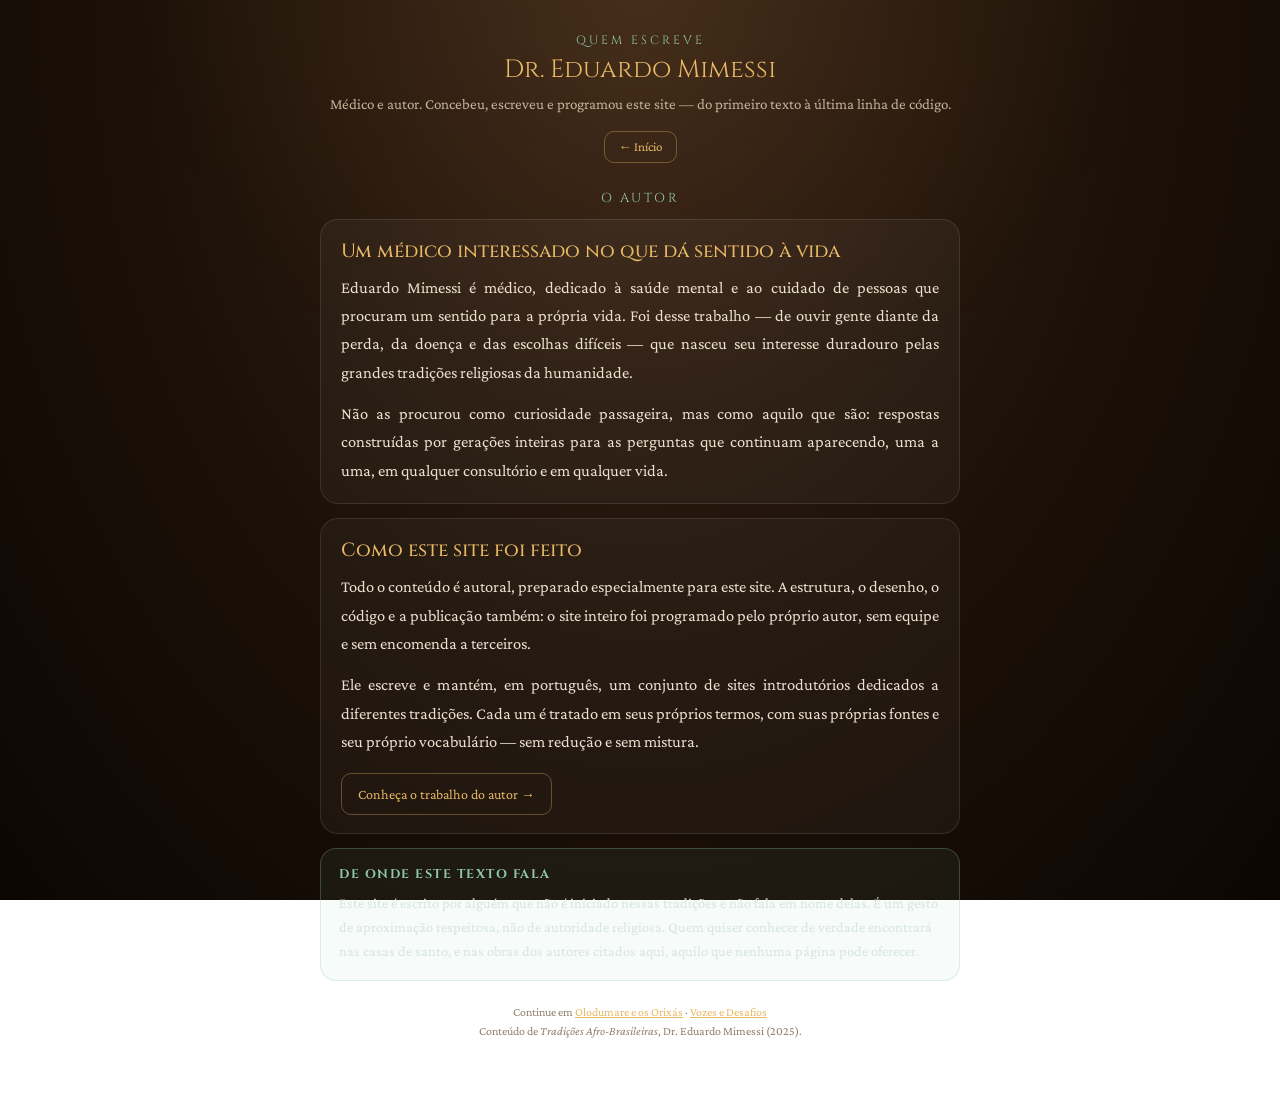
==== docs/autor.html @ 8ab9090b "Acrescenta a página "Sobre o autor" Cria autor.html, no mesmo padrão visual das demais páginas, com " ====
<!doctype html>
<html lang="pt-BR">
<head>
  <meta charset="UTF-8" />
  <meta name="viewport" content="width=device-width, initial-scale=1.0, viewport-fit=cover" />
  <title>Sobre o Autor — Luz e Axé</title>
  <meta name="description" content="Quem escreve e mantém o Luz e Axé: Dr. Eduardo Mimessi, médico e autor, responsável pela concepção, redação e programação do site." />
  <meta name="theme-color" content="#1c1108" />
  <link rel="manifest" href="manifest.webmanifest" />
  <link rel="apple-touch-icon" href="apple-touch-icon.png" />
  <link rel="preconnect" href="https://fonts.googleapis.com" />
  <link rel="preconnect" href="https://fonts.gstatic.com" crossorigin />
  <link href="https://fonts.googleapis.com/css2?family=Cinzel:wght@500;700&family=Crimson+Pro:ital,wght@0,400;0,600;1,400&display=swap" rel="stylesheet" />
  <style>
    * { margin:0; padding:0; box-sizing:border-box; }
    html,body { min-height:100%; }
    body { min-height:100vh; padding:32px 20px 56px; font-family:"Crimson Pro",Georgia,serif; color:#f0e6d8;
      background:radial-gradient(ellipse at 50% 0%, #3a2416 0%, #1c1108 55%, #0c0602 100%); background-attachment:fixed; }
    .rays { position:fixed; inset:0; pointer-events:none; z-index:0; opacity:.5;
      background:radial-gradient(circle at 50% -10%, rgba(232,184,102,.16), transparent 45%); }
    .wrap { position:relative; z-index:1; width:100%; max-width:640px; margin:0 auto; }
    header { text-align:center; margin-bottom:24px; }
    .kicker { font-family:"Cinzel",serif; font-size:12px; letter-spacing:3px; text-transform:uppercase; color:#8fc9a8; }
    .h1 { font-family:"Cinzel",serif; font-size:25px; color:#e8b866; margin-top:6px; line-height:1.25; }
    .lead { font-size:15px; color:#c3b39a; margin-top:8px; line-height:1.55; }
    .backlink { display:inline-block; margin-top:14px; font-size:13px; color:#e8b866; text-decoration:none;
      border:1px solid rgba(232,184,102,.35); padding:7px 14px; border-radius:10px; }
    .backlink:hover { background:rgba(232,184,102,.12); }
    .secao { font-family:"Cinzel",serif; font-size:13px; letter-spacing:2.5px; text-transform:uppercase; color:#8fc9a8;
      margin:26px 0 12px; text-align:center; }
    .bloco { background:rgba(255,255,255,.04); border:1px solid rgba(255,255,255,.10); border-radius:18px;
      padding:18px 20px; margin-bottom:14px; }
    .bloco h2 { font-family:"Cinzel",serif; font-size:19px; color:#e8b866; font-weight:500; margin-bottom:10px; }
    .bloco p { font-size:16.5px; line-height:1.72; color:#ece1cf; margin-bottom:13px; text-align:justify; }
    .bloco p:last-child { margin-bottom:0; }
    .bloco em { color:#e8c98a; }
    .bloco strong { color:#e8c98a; font-weight:600; }
    .nota { background:rgba(143,201,168,.07); border:1px solid rgba(143,201,168,.28); border-radius:16px;
      padding:16px 18px; margin-bottom:20px; font-size:14.5px; line-height:1.65; color:#d6e6dc; }
    .nota b { color:#8fc9a8; font-family:"Cinzel",serif; font-size:12.5px; letter-spacing:1.5px; text-transform:uppercase; display:block; margin-bottom:6px; }
    .site { display:inline-block; margin-top:4px; font-size:14px; color:#e8b866; text-decoration:none;
      border:1px solid rgba(232,184,102,.35); padding:8px 16px; border-radius:10px; }
    .site:hover { background:rgba(232,184,102,.12); }
    .foot { text-align:center; margin-top:22px; font-size:12px; color:#8f7f68; line-height:1.6; }
    .foot a { color:#e8b866; }
  </style>
</head>
<body>
  <div class="rays"></div>
  <div class="wrap">
    <header>
      <div class="kicker">Quem escreve</div>
      <div class="h1">Dr. Eduardo Mimessi</div>
      <p class="lead">Médico e autor. Concebeu, escreveu e programou este site — do primeiro texto à última linha de código.</p>
      <a class="backlink" href="index.html">← Início</a>
    </header>

    <div class="secao">O autor</div>

    <div class="bloco">
      <h2>Um médico interessado no que dá sentido à vida</h2>
      <p>Eduardo Mimessi é médico, dedicado à saúde mental e ao cuidado de pessoas que procuram um sentido para a própria vida. Foi desse trabalho — de ouvir gente diante da perda, da doença e das escolhas difíceis — que nasceu seu interesse duradouro pelas grandes tradições religiosas da humanidade.</p>
      <p>Não as procurou como curiosidade passageira, mas como aquilo que são: respostas construídas por gerações inteiras para as perguntas que continuam aparecendo, uma a uma, em qualquer consultório e em qualquer vida.</p>
    </div>

    <div class="bloco">
      <h2>Como este site foi feito</h2>
      <p>Todo o conteúdo é autoral, preparado especialmente para este site. A estrutura, o desenho, o código e a publicação também: o site inteiro foi programado pelo próprio autor, sem equipe e sem encomenda a terceiros.</p>
      <p>Ele escreve e mantém, em português, um conjunto de sites introdutórios dedicados a diferentes tradições. Cada um é tratado em seus próprios termos, com suas próprias fontes e seu próprio vocabulário — sem redução e sem mistura.</p>
      <p><a class="site" href="https://clinicamimessi.com.br" target="_blank" rel="noopener noreferrer">Conheça o trabalho do autor →</a></p>
    </div>

    <div class="nota">
      <b>De onde este texto fala</b>
      Este site é escrito por alguém que não é iniciado nessas tradições e não fala em nome delas. É um gesto de aproximação respeitosa, não de autoridade religiosa. Quem quiser conhecer de verdade encontrará nas casas de santo, e nas obras dos autores citados aqui, aquilo que nenhuma página pode oferecer.
    </div>

    <p class="foot">
      Continue em <a href="orixas.html">Olodumare e os Orixás</a> · <a href="vozes.html">Vozes e Desafios</a><br>
      Conteúdo de <em>Tradições Afro-Brasileiras</em>, Dr. Eduardo Mimessi (2025).
    </p>
  </div>
  <script>if("serviceWorker" in navigator){window.addEventListener("load",()=>navigator.serviceWorker.register("sw.js").catch(()=>{}))}</script>
</body>
</html>
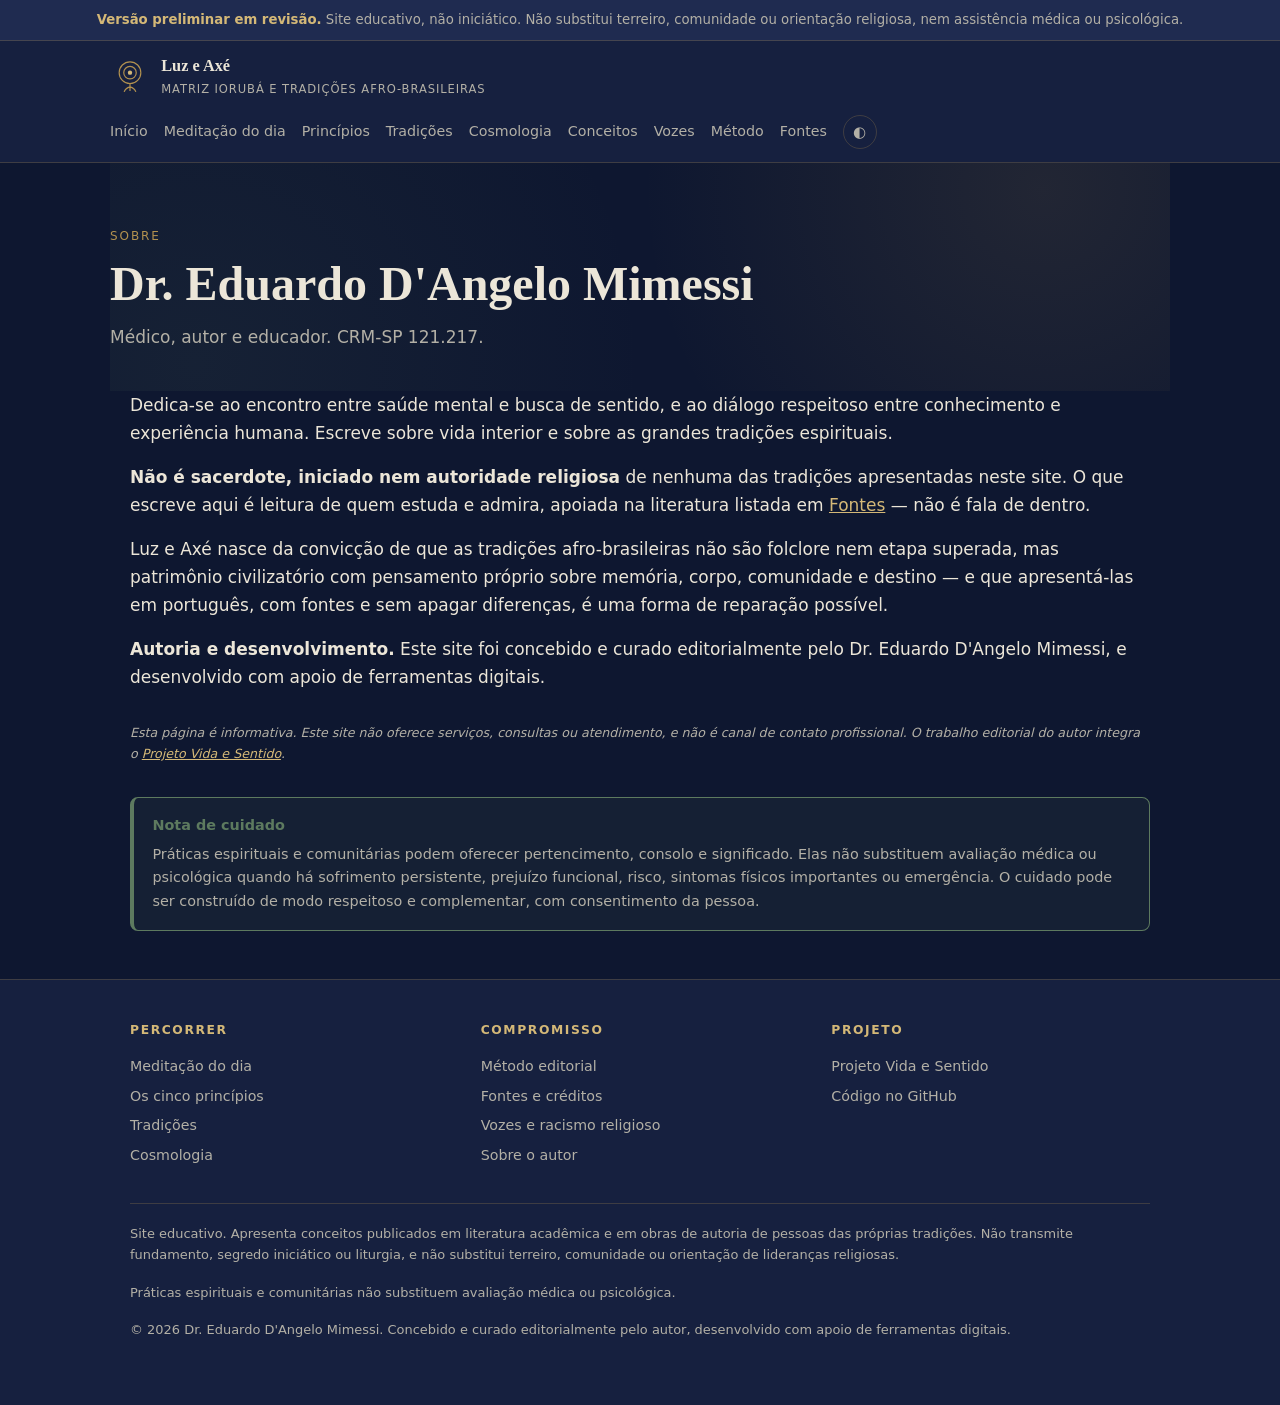
==== commit c0150d69: "Reorganiza docs/autor.html" ====
--- a/docs/autor.html
+++ b/docs/autor.html
@@ -1,85 +1,107 @@
 <!doctype html>
-<html lang="pt-BR">
+<html lang="pt-BR" data-tema="escuro">
 <head>
-  <meta charset="UTF-8" />
-  <meta name="viewport" content="width=device-width, initial-scale=1.0, viewport-fit=cover" />
-  <title>Sobre o Autor — Luz e Axé</title>
-  <meta name="description" content="Quem escreve e mantém o Luz e Axé: Dr. Eduardo Mimessi, médico e autor, responsável pela concepção, redação e programação do site." />
-  <meta name="theme-color" content="#1c1108" />
-  <link rel="manifest" href="manifest.webmanifest" />
-  <link rel="apple-touch-icon" href="apple-touch-icon.png" />
-  <link rel="preconnect" href="https://fonts.googleapis.com" />
-  <link rel="preconnect" href="https://fonts.gstatic.com" crossorigin />
-  <link href="https://fonts.googleapis.com/css2?family=Cinzel:wght@500;700&family=Crimson+Pro:ital,wght@0,400;0,600;1,400&display=swap" rel="stylesheet" />
-  <style>
-    * { margin:0; padding:0; box-sizing:border-box; }
-    html,body { min-height:100%; }
-    body { min-height:100vh; padding:32px 20px 56px; font-family:"Crimson Pro",Georgia,serif; color:#f0e6d8;
-      background:radial-gradient(ellipse at 50% 0%, #3a2416 0%, #1c1108 55%, #0c0602 100%); background-attachment:fixed; }
-    .rays { position:fixed; inset:0; pointer-events:none; z-index:0; opacity:.5;
-      background:radial-gradient(circle at 50% -10%, rgba(232,184,102,.16), transparent 45%); }
-    .wrap { position:relative; z-index:1; width:100%; max-width:640px; margin:0 auto; }
-    header { text-align:center; margin-bottom:24px; }
-    .kicker { font-family:"Cinzel",serif; font-size:12px; letter-spacing:3px; text-transform:uppercase; color:#8fc9a8; }
-    .h1 { font-family:"Cinzel",serif; font-size:25px; color:#e8b866; margin-top:6px; line-height:1.25; }
-    .lead { font-size:15px; color:#c3b39a; margin-top:8px; line-height:1.55; }
-    .backlink { display:inline-block; margin-top:14px; font-size:13px; color:#e8b866; text-decoration:none;
-      border:1px solid rgba(232,184,102,.35); padding:7px 14px; border-radius:10px; }
-    .backlink:hover { background:rgba(232,184,102,.12); }
-    .secao { font-family:"Cinzel",serif; font-size:13px; letter-spacing:2.5px; text-transform:uppercase; color:#8fc9a8;
-      margin:26px 0 12px; text-align:center; }
-    .bloco { background:rgba(255,255,255,.04); border:1px solid rgba(255,255,255,.10); border-radius:18px;
-      padding:18px 20px; margin-bottom:14px; }
-    .bloco h2 { font-family:"Cinzel",serif; font-size:19px; color:#e8b866; font-weight:500; margin-bottom:10px; }
-    .bloco p { font-size:16.5px; line-height:1.72; color:#ece1cf; margin-bottom:13px; text-align:justify; }
-    .bloco p:last-child { margin-bottom:0; }
-    .bloco em { color:#e8c98a; }
-    .bloco strong { color:#e8c98a; font-weight:600; }
-    .nota { background:rgba(143,201,168,.07); border:1px solid rgba(143,201,168,.28); border-radius:16px;
-      padding:16px 18px; margin-bottom:20px; font-size:14.5px; line-height:1.65; color:#d6e6dc; }
-    .nota b { color:#8fc9a8; font-family:"Cinzel",serif; font-size:12.5px; letter-spacing:1.5px; text-transform:uppercase; display:block; margin-bottom:6px; }
-    .site { display:inline-block; margin-top:4px; font-size:14px; color:#e8b866; text-decoration:none;
-      border:1px solid rgba(232,184,102,.35); padding:8px 16px; border-radius:10px; }
-    .site:hover { background:rgba(232,184,102,.12); }
-    .foot { text-align:center; margin-top:22px; font-size:12px; color:#8f7f68; line-height:1.6; }
-    .foot a { color:#e8b866; }
-  </style>
+<meta charset="utf-8">
+<meta name="viewport" content="width=device-width, initial-scale=1, viewport-fit=cover">
+<title>Sobre o autor — Luz e Axé</title>
+<meta name="description" content="Dr. Eduardo D'Angelo Mimessi, médico, autor e educador. Quem escreve este site e em que condição.">
+<meta name="author" content="Dr. Eduardo D'Angelo Mimessi">
+<meta name="theme-color" content="#0e1730">
+<link rel="canonical" href="https://luzeaxe.com.br/autor.html">
+<meta property="og:type" content="website">
+<meta property="og:locale" content="pt_BR">
+<meta property="og:site_name" content="Luz e Axé">
+<meta property="og:title" content="Sobre o autor — Luz e Axé">
+<meta property="og:description" content="Dr. Eduardo D'Angelo Mimessi, médico, autor e educador. Quem escreve este site e em que condição.">
+<link rel="manifest" href="manifest.webmanifest">
+<link rel="stylesheet" href="assets/css/site.css">
 </head>
 <body>
-  <div class="rays"></div>
-  <div class="wrap">
-    <header>
-      <div class="kicker">Quem escreve</div>
-      <div class="h1">Dr. Eduardo Mimessi</div>
-      <p class="lead">Médico e autor. Concebeu, escreveu e programou este site — do primeiro texto à última linha de código.</p>
-      <a class="backlink" href="index.html">← Início</a>
-    </header>
+<a class="pular" href="#conteudo">Ir para o conteúdo</a>
 
-    <div class="secao">O autor</div>
+<div class="tarja">
+  <strong>Versão preliminar em revisão.</strong> Site educativo, não iniciático. Não substitui terreiro, comunidade ou orientação religiosa, nem assistência médica ou psicológica.
+</div>
 
-    <div class="bloco">
-      <h2>Um médico interessado no que dá sentido à vida</h2>
-      <p>Eduardo Mimessi é médico, dedicado à saúde mental e ao cuidado de pessoas que procuram um sentido para a própria vida. Foi desse trabalho — de ouvir gente diante da perda, da doença e das escolhas difíceis — que nasceu seu interesse duradouro pelas grandes tradições religiosas da humanidade.</p>
-      <p>Não as procurou como curiosidade passageira, mas como aquilo que são: respostas construídas por gerações inteiras para as perguntas que continuam aparecendo, uma a uma, em qualquer consultório e em qualquer vida.</p>
+<header class="topo">
+  <div class="envolt topo-linha">
+    <a class="marca" href="index.html">
+      <svg class="selo-marca" viewBox="0 0 48 48" aria-hidden="true" focusable="false">
+  <circle cx="24" cy="20" r="13"/><circle cx="24" cy="20" r="7.5"/>
+  <circle class="nucleo" cx="24" cy="20" r="2.6"/>
+  <path d="M24 33 V42 M24 37 C20 38 18 40 17 43 M24 37 C28 38 30 40 31 43"/>
+</svg>
+      <span><b>Luz e Axé</b><span>Matriz iorubá e tradições afro-brasileiras</span></span>
+    </a>
+    <nav class="menu" aria-label="Principal">
+        <a href="index.html">Início</a>
+        <a href="devocional.html">Meditação do dia</a>
+        <a href="principios.html">Princípios</a>
+        <a href="tradicoes.html">Tradições</a>
+        <a href="orixas.html">Cosmologia</a>
+        <a href="conceitos.html">Conceitos</a>
+        <a href="vozes.html">Vozes</a>
+        <a href="metodo-editorial.html">Método</a>
+        <a href="fontes.html">Fontes</a>
+      <button class="tema" type="button" aria-label="Alternar tema">◐</button>
+    </nav>
+  </div>
+</header>
+
+<main id="conteudo">
+
+  <div class="envolt hero" style="padding-bottom:1.5rem">
+    <span class="olho">Sobre</span>
+    <h1>Dr. Eduardo D'Angelo Mimessi</h1>
+    <p class="sub">Médico, autor e educador. CRM-SP 121.217.</p>
+  </div>
+  <section class="envolt" style="border-top:0;padding-top:0">
+    <p>Dedica-se ao encontro entre saúde mental e busca de sentido, e ao diálogo respeitoso entre conhecimento e experiência humana. Escreve sobre vida interior e sobre as grandes tradições espirituais.</p>
+    <p><strong>Não é sacerdote, iniciado nem autoridade religiosa</strong> de nenhuma das tradições apresentadas neste site. O que escreve aqui é leitura de quem estuda e admira, apoiada na literatura listada em <a href="fontes.html">Fontes</a> — não é fala de dentro.</p>
+    <p>Luz e Axé nasce da convicção de que as tradições afro-brasileiras não são folclore nem etapa superada, mas patrimônio civilizatório com pensamento próprio sobre memória, corpo, comunidade e destino — e que apresentá-las em português, com fontes e sem apagar diferenças, é uma forma de reparação possível.</p>
+    <p><strong>Autoria e desenvolvimento.</strong> Este site foi concebido e curado editorialmente pelo Dr. Eduardo D'Angelo Mimessi, e desenvolvido com apoio de ferramentas digitais.</p>
+    <p class="origem" style="margin-top:2rem">Esta página é informativa. Este site não oferece serviços, consultas ou atendimento, e não é canal de contato profissional. O trabalho editorial do autor integra o <a href="https://vidaesentido.com.br" rel="noopener">Projeto Vida e Sentido</a>.</p>
+  </section>
+
+  <div class="envolt" style="padding-bottom:3rem">
+    <div class="nota-cuidado">
+      <strong>Nota de cuidado</strong>
+      <p>Práticas espirituais e comunitárias podem oferecer pertencimento, consolo e significado. Elas não substituem avaliação médica ou psicológica quando há sofrimento persistente, prejuízo funcional, risco, sintomas físicos importantes ou emergência. O cuidado pode ser construído de modo respeitoso e complementar, com consentimento da pessoa.</p>
     </div>
+  </div>
+</main>
 
-    <div class="bloco">
-      <h2>Como este site foi feito</h2>
-      <p>Todo o conteúdo é autoral, preparado especialmente para este site. A estrutura, o desenho, o código e a publicação também: o site inteiro foi programado pelo próprio autor, sem equipe e sem encomenda a terceiros.</p>
-      <p>Ele escreve e mantém, em português, um conjunto de sites introdutórios dedicados a diferentes tradições. Cada um é tratado em seus próprios termos, com suas próprias fontes e seu próprio vocabulário — sem redução e sem mistura.</p>
-      <p><a class="site" href="https://clinicamimessi.com.br" target="_blank" rel="noopener noreferrer">Conheça o trabalho do autor →</a></p>
+<footer class="rodape">
+  <div class="envolt">
+    <div class="rodape-grade">
+      <div>
+        <h4>Percorrer</h4>
+        <a href="devocional.html">Meditação do dia</a>
+        <a href="principios.html">Os cinco princípios</a>
+        <a href="tradicoes.html">Tradições</a>
+        <a href="orixas.html">Cosmologia</a>
+      </div>
+      <div>
+        <h4>Compromisso</h4>
+        <a href="metodo-editorial.html">Método editorial</a>
+        <a href="fontes.html">Fontes e créditos</a>
+        <a href="vozes.html">Vozes e racismo religioso</a>
+        <a href="autor.html">Sobre o autor</a>
+      </div>
+      <div>
+        <h4>Projeto</h4>
+        <a href="https://vidaesentido.com.br" rel="noopener">Projeto Vida e Sentido</a>
+        <a href="https://github.com/edumimessi/luzeaxe" rel="noopener">Código no GitHub</a>
+      </div>
     </div>
+    <div class="legal">
+      <p>Site educativo. Apresenta conceitos publicados em literatura acadêmica e em obras de autoria de pessoas das próprias tradições. Não transmite fundamento, segredo iniciático ou liturgia, e não substitui terreiro, comunidade ou orientação de lideranças religiosas.</p>
+      <p>Práticas espirituais e comunitárias não substituem avaliação médica ou psicológica.</p>
+      <p>© <span id="ano">2026</span> Dr. Eduardo D'Angelo Mimessi. Concebido e curado editorialmente pelo autor, desenvolvido com apoio de ferramentas digitais.</p>
+    </div>
+  </div>
+</footer>
+<script src="assets/js/app.js"></script>
 
-    <div class="nota">
-      <b>De onde este texto fala</b>
-      Este site é escrito por alguém que não é iniciado nessas tradições e não fala em nome delas. É um gesto de aproximação respeitosa, não de autoridade religiosa. Quem quiser conhecer de verdade encontrará nas casas de santo, e nas obras dos autores citados aqui, aquilo que nenhuma página pode oferecer.
-    </div>
-
-    <p class="foot">
-      Continue em <a href="orixas.html">Olodumare e os Orixás</a> · <a href="vozes.html">Vozes e Desafios</a><br>
-      Conteúdo de <em>Tradições Afro-Brasileiras</em>, Dr. Eduardo Mimessi (2025).
-    </p>
-  </div>
-  <script>if("serviceWorker" in navigator){window.addEventListener("load",()=>navigator.serviceWorker.register("sw.js").catch(()=>{}))}</script>
 </body>
 </html>
--- a/docs/assets/css/site.css
+++ b/docs/assets/css/site.css
@@ -0,0 +1,232 @@
+/* Luz e Axé — identidade visual "Raízes de Luz"
+ *
+ * Base índigo/azul profundo, dourado envelhecido, marfim para leitura e verde
+ * discreto como cor de vida. Linguagem abstrata: círculos, raízes e caminhos.
+ *
+ * Deliberadamente ausentes: fontes decorativas ditas "tribais", colagens
+ * genericamente africanas, símbolos sagrados usados como ornamento e qualquer
+ * representação de rituais ou de orixás.
+ */
+
+:root {
+  --indigo: #0e1730;
+  --indigo-2: #16203f;
+  --indigo-3: #1f2b50;
+  --ouro: #b2914f;
+  --ouro-claro: #d4b877;
+  --marfim: #f4efe3;
+  --verde: #5d7a5f;
+  --texto: #ece6d8;
+  --texto-suave: #b3b0a6;
+  --borda: rgba(178, 145, 79, 0.26);
+  --max: 1060px;
+  --serif: Georgia, 'Times New Roman', serif;
+  --sans: system-ui, -apple-system, 'Segoe UI', Roboto, Helvetica, Arial, sans-serif;
+}
+
+[data-tema='claro'] {
+  --indigo: #f4efe3;
+  --indigo-2: #ece5d5;
+  --indigo-3: #e0d7c3;
+  --texto: #101a33;
+  --texto-suave: #4a5266;
+  --ouro: #7e6224;
+  --ouro-claro: #96762f;
+  --borda: rgba(30, 44, 80, 0.2);
+}
+
+* { box-sizing: border-box; }
+html { scroll-behavior: smooth; }
+
+body {
+  margin: 0;
+  background: var(--indigo);
+  color: var(--texto);
+  font-family: var(--sans);
+  font-size: 17px;
+  line-height: 1.65;
+  -webkit-text-size-adjust: 100%;
+}
+
+.pular { position: absolute; left: -9999px; }
+.pular:focus {
+  left: 1rem; top: 1rem; z-index: 99;
+  background: var(--ouro); color: var(--indigo);
+  padding: .6rem 1rem; border-radius: 6px;
+}
+
+.envolt { max-width: var(--max); margin: 0 auto; padding: 0 1.25rem; }
+
+/* ---------- marca: círculo com raiz, abstrato ---------- */
+
+.selo-marca { width: 40px; height: 40px; flex: none; display: block; }
+.selo-marca circle, .selo-marca path { fill: none; stroke: var(--ouro); stroke-width: 1.4; }
+.selo-marca .nucleo { fill: var(--ouro-claro); stroke: none; }
+
+/* ---------- cabeçalho ---------- */
+
+header.topo {
+  border-bottom: 1px solid var(--borda);
+  background: var(--indigo-2);
+  position: sticky; top: 0; z-index: 20;
+}
+.topo-linha {
+  display: flex; align-items: center; gap: 1rem;
+  justify-content: space-between; padding: .8rem 0; flex-wrap: wrap;
+}
+.marca { display: flex; align-items: center; gap: .7rem; text-decoration: none; color: inherit; }
+.marca b { display: block; font-size: 1.02rem; font-family: var(--serif); }
+.marca span span { display: block; font-size: .72rem; color: var(--texto-suave); letter-spacing: .08em; text-transform: uppercase; }
+
+nav.menu { display: flex; gap: 1rem; flex-wrap: wrap; align-items: center; }
+nav.menu a {
+  color: var(--texto-suave); text-decoration: none; font-size: .89rem;
+  padding: .2rem 0; border-bottom: 1px solid transparent;
+}
+nav.menu a:hover, nav.menu a:focus { color: var(--ouro-claro); border-bottom-color: var(--ouro); }
+nav.menu a[aria-current='page'] { color: var(--ouro-claro); border-bottom-color: var(--ouro); }
+
+button.tema {
+  background: transparent; border: 1px solid var(--borda); color: var(--texto-suave);
+  border-radius: 999px; width: 34px; height: 34px; cursor: pointer; font-size: .95rem;
+}
+button.tema:hover { color: var(--ouro-claro); border-color: var(--ouro); }
+
+/* ---------- tarjas ---------- */
+
+.tarja {
+  background: var(--indigo-3); border-bottom: 1px solid var(--borda);
+  font-size: .83rem; color: var(--texto-suave); text-align: center; padding: .55rem 1rem;
+}
+.tarja strong { color: var(--ouro-claro); }
+
+.nota-cuidado {
+  border: 1px solid var(--verde);
+  border-left-width: 4px;
+  border-radius: 8px;
+  background: rgba(93, 122, 95, 0.09);
+  padding: 1rem 1.15rem;
+  margin: 2rem 0 0;
+  font-size: .9rem;
+}
+.nota-cuidado strong { color: var(--verde); display: block; margin-bottom: .3rem; }
+.nota-cuidado p { margin: 0; color: var(--texto-suave); }
+
+/* ---------- tipografia ---------- */
+
+h1, h2, h3 { font-family: var(--serif); font-weight: 600; line-height: 1.22; margin: 0 0 .6rem; }
+h1 { font-size: clamp(1.9rem, 4.6vw, 3rem); }
+h2 { font-size: clamp(1.4rem, 3vw, 2rem); margin-top: 0; }
+h3 { font-size: 1.13rem; }
+p { margin: 0 0 1rem; }
+a { color: var(--ouro-claro); }
+
+.olho {
+  font-size: .75rem; letter-spacing: .16em; text-transform: uppercase;
+  color: var(--ouro); margin-bottom: .5rem; display: block;
+}
+.sub { color: var(--texto-suave); max-width: 62ch; }
+
+section { padding: 3rem 0; border-top: 1px solid var(--borda); }
+section:first-of-type { border-top: 0; }
+
+/* ---------- hero com raízes abstratas ---------- */
+
+.hero {
+  padding: 4rem 0 3rem;
+  position: relative;
+  background-image:
+    radial-gradient(circle at 88% 12%, rgba(178,145,79,.12), transparent 42%),
+    radial-gradient(circle at 8% 88%, rgba(93,122,95,.10), transparent 45%);
+}
+.hero h1 em { color: var(--ouro-claro); font-style: italic; }
+
+.acoes { display: flex; gap: .8rem; flex-wrap: wrap; margin-top: 1.6rem; }
+.botao {
+  display: inline-block; padding: .72rem 1.3rem; border-radius: 999px;
+  text-decoration: none; font-size: .92rem; border: 1px solid var(--ouro); color: var(--ouro-claro);
+}
+.botao.cheio { background: var(--ouro); color: #0e1730; }
+.botao:hover { background: var(--ouro-claro); color: #0e1730; }
+
+/* ---------- grades e cartões ---------- */
+
+.grade { display: grid; gap: 1rem; }
+.g2 { grid-template-columns: repeat(auto-fit, minmax(280px, 1fr)); }
+.g3 { grid-template-columns: repeat(auto-fit, minmax(230px, 1fr)); }
+
+.cartao {
+  background: var(--indigo-2); border: 1px solid var(--borda);
+  border-radius: 12px; padding: 1.3rem;
+}
+.cartao h3 { color: var(--ouro-claro); }
+.cartao p:last-child { margin-bottom: 0; }
+.cartao .num { font-family: var(--serif); color: var(--ouro); font-size: .84rem; letter-spacing: .1em; }
+a.cartao { text-decoration: none; color: inherit; display: block; }
+a.cartao:hover { border-color: var(--ouro); }
+
+/* ---------- selos de gênero de texto ---------- */
+
+.selo-genero {
+  display: inline-block; font-size: .67rem; letter-spacing: .13em;
+  text-transform: uppercase; padding: .2rem .6rem; border-radius: 999px;
+  border: 1px solid var(--borda); color: var(--texto-suave); margin-bottom: .5rem;
+}
+.selo-genero.termo     { border-color: rgba(178,145,79,.65); color: var(--ouro-claro); }
+.selo-genero.sintese   { border-color: rgba(93,122,95,.75);  color: #8fae91; }
+.selo-genero.autoral   { border-color: rgba(150,165,215,.6); color: #a9b7e0; }
+.selo-genero.aplicacao { border-color: rgba(160,160,160,.45); color: var(--texto-suave); }
+.selo-genero.contexto  { border-color: rgba(178,145,79,.45); color: #c3a978; }
+.selo-genero.voz       { border-color: rgba(120,175,190,.7); color: #8dc0cf; }
+.selo-genero.saude     { border-color: rgba(93,122,95,.9);  color: #7fae82; }
+.selo-genero.alerta    { border-color: #b8663f; color: #d98b60; }
+
+/* ---------- devocional ---------- */
+
+.leitor { background: var(--indigo-2); border: 1px solid var(--borda); border-radius: 14px; padding: 1.6rem; }
+.leitor .termo-linha { font-family: var(--serif); font-size: 1.55rem; color: var(--ouro-claro); margin: 0 0 .2rem; }
+.leitor .traducao { color: var(--texto-suave); font-size: .92rem; margin-bottom: 1.2rem; }
+.bloco { padding: 1.1rem 0; border-top: 1px dashed var(--borda); }
+.bloco:first-of-type { border-top: 0; }
+.bloco h4 { margin: 0 0 .4rem; font-size: .95rem; color: var(--texto); font-family: var(--sans); }
+.bloco p { margin: 0; color: var(--texto-suave); }
+.origem { font-size: .79rem; color: var(--texto-suave); font-style: italic; }
+
+.navega { display: flex; gap: .7rem; justify-content: space-between; margin-top: 1.4rem; flex-wrap: wrap; }
+.navega button {
+  background: transparent; border: 1px solid var(--borda); color: var(--texto-suave);
+  border-radius: 999px; padding: .5rem 1.1rem; cursor: pointer; font-size: .87rem;
+}
+.navega button:hover { color: var(--ouro-claro); border-color: var(--ouro); }
+
+/* ---------- listas ---------- */
+
+ul.limpa { list-style: none; padding: 0; margin: 0; }
+ul.limpa li { padding: .85rem 0; border-top: 1px solid var(--borda); }
+ul.limpa li:first-child { border-top: 0; }
+
+dl.fontes { margin: 0; }
+dl.fontes dt { font-weight: 600; color: var(--texto); margin-top: 1rem; }
+dl.fontes dd { margin: .15rem 0 0; color: var(--texto-suave); font-size: .92rem; }
+
+/* ---------- páginas de estado ---------- */
+
+.estado { text-align: center; padding: 5rem 1.25rem; }
+.estado .selo-marca { margin: 0 auto 1.5rem; width: 64px; height: 64px; }
+
+/* ---------- rodapé ---------- */
+
+footer.rodape {
+  border-top: 1px solid var(--borda); background: var(--indigo-2);
+  padding: 2.5rem 0 3rem; font-size: .89rem; color: var(--texto-suave);
+}
+footer.rodape h4 {
+  color: var(--ouro-claro); font-size: .77rem; letter-spacing: .13em;
+  text-transform: uppercase; margin: 0 0 .7rem; font-family: var(--sans);
+}
+footer.rodape a { color: var(--texto-suave); text-decoration: none; display: block; padding: .2rem 0; }
+footer.rodape a:hover { color: var(--ouro-claro); }
+.rodape-grade { display: grid; gap: 2rem; grid-template-columns: repeat(auto-fit, minmax(190px, 1fr)); margin-bottom: 2rem; }
+.legal { border-top: 1px solid var(--borda); padding-top: 1.2rem; font-size: .81rem; }
+
+@media (prefers-reduced-motion: reduce) { html { scroll-behavior: auto; } }
